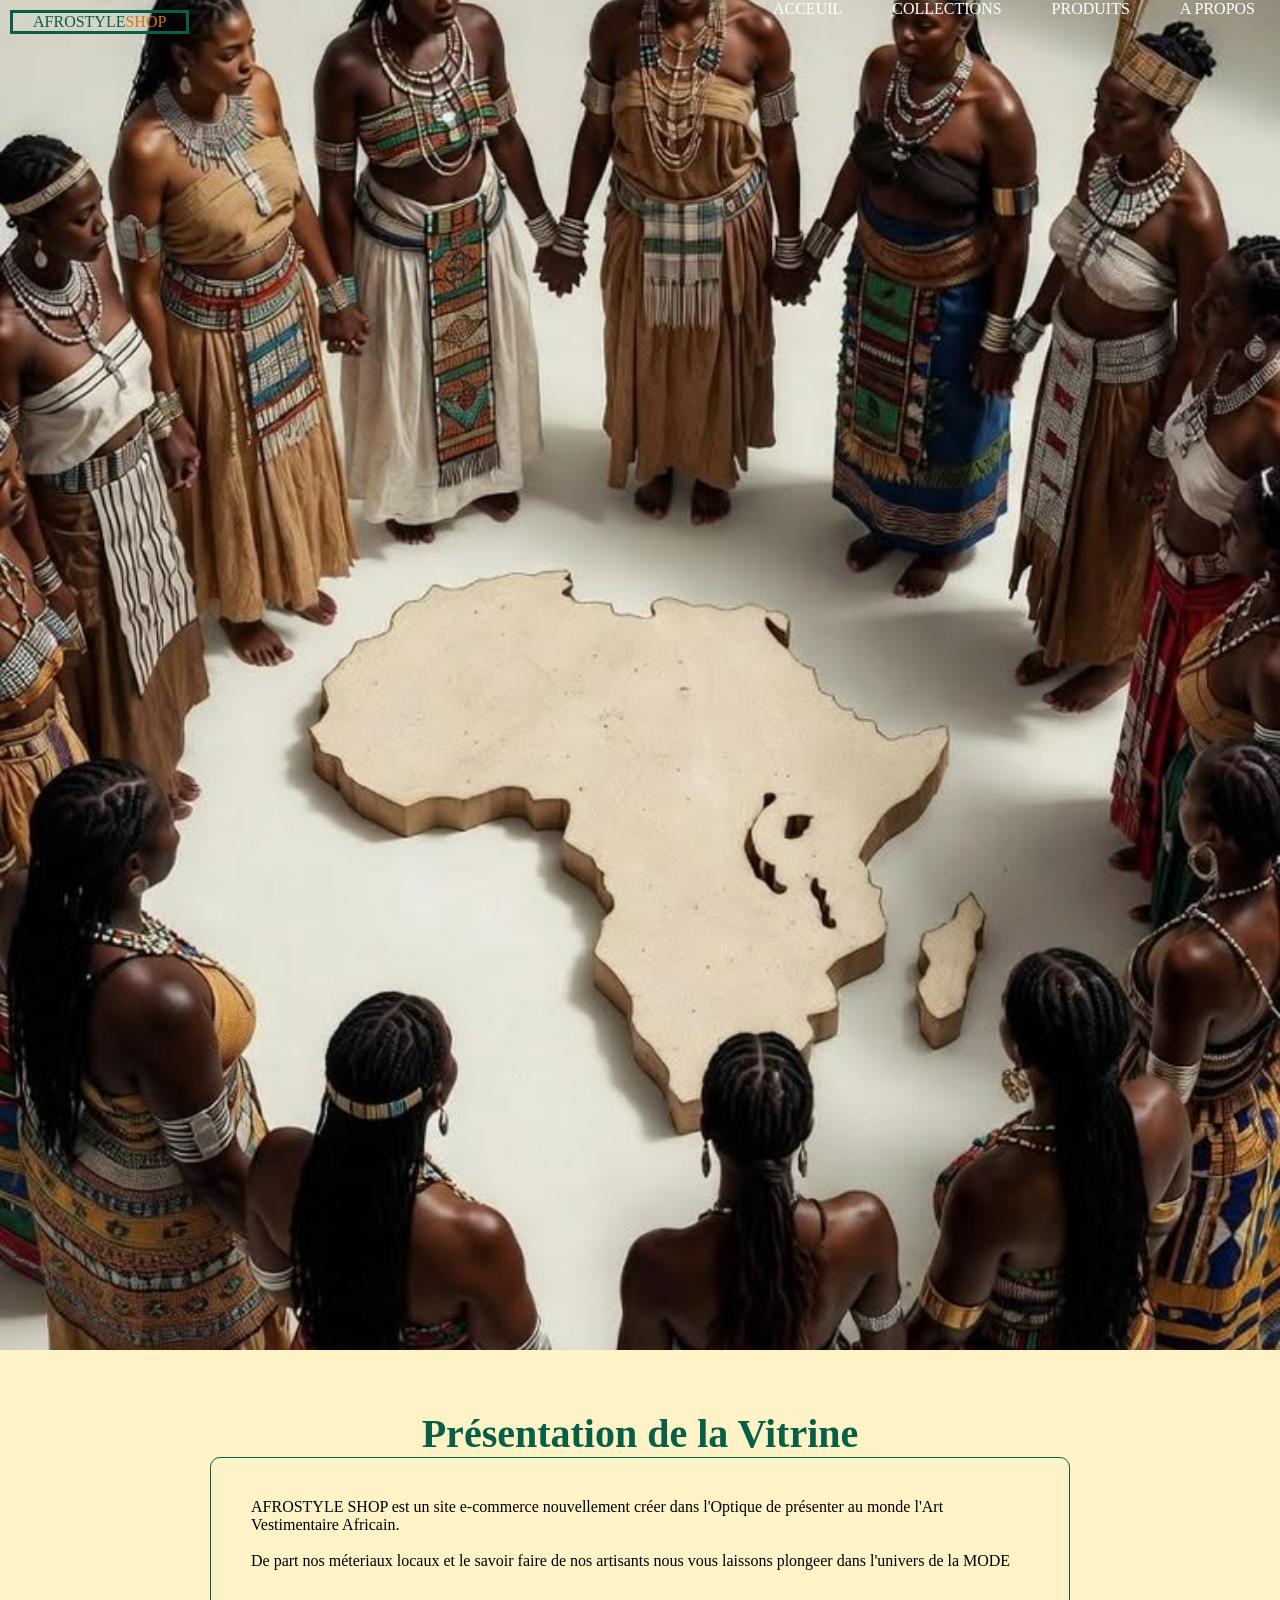
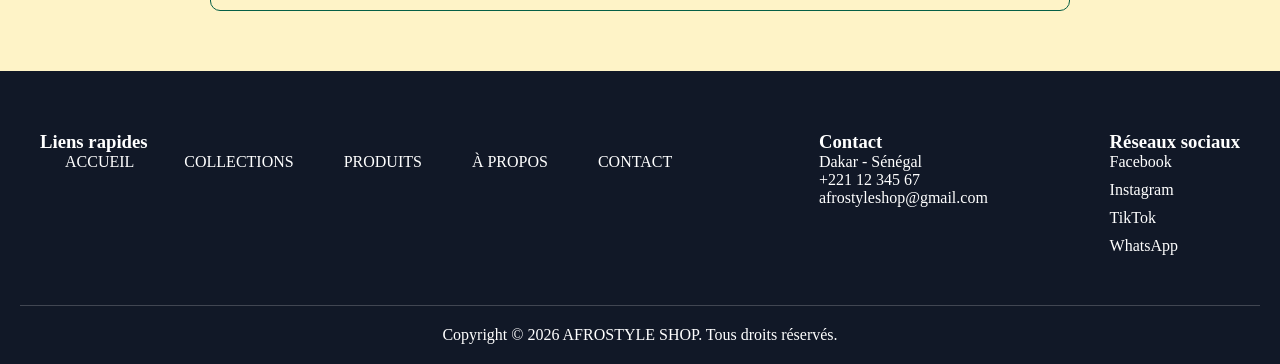
==== about.html @ 5eac34f4 "vvvvv" ====
<!DOCTYPE html>
<html lang="en">
<head>
    <meta charset="UTF-8">
    <meta name="viewport" content="width=device-width, initial-scale=1.0">
    <title>A propos</title>
    <link rel="stylesheet" href="styleabout.css">
</head>
<body>
   <!-- Entête -->
       <header>
        <div class="entete"></div>


        <!-- logo -->
        <div class="logo">
            AFROSTYLE<span> SHOP</span>
        </div>


        <!-- Navigation -->
        <ul>
            <li> <a href="index.html">Acceuil</a></li>
            <li><a href="collections.html">Collections</a></li>
            <li><a href="produits.html">Produits</a></li>
            <li><a href="about.html">A propos</a></li>

        </ul>


    </header> 
    <!-- premiere section -->
    <section>
        <h2 class="titre">Présentation de la Vitrine</h2>
        <div class="rect">
            <div class="avantage">
                <p>AFROSTYLE SHOP est un site e-commerce nouvellement créer dans l'Optique de présenter au monde l'Art
                    Vestimentaire Africain.</p><br>De part nos méteriaux locaux et le savoir faire de nos artisants nous
                vous laissons plongeer dans l'univers de la MODE
            </div>
        </div>

    </section>


 
    <!-- piedsdepage -->

    <footer>

        <div class="pieds-contenu">

         
            <!-- liens -->
            <div class="bloc-pieds">

                <h3>Liens rapides</h3>

                <ul class="liens-pieds">

                    <li><a href="index.html">Accueil</a></li>
                    <li><a href="collections.html">Collections</a></li>
                    <li><a href="produits.html">Produits</a></li>
                    <li><a href="about.html">À propos</a></li>
                    <li><a href="contact.html">Contact</a></li>

                </ul>

            </div>

            <!-- contact -->
            <div class="bloc-pieds">

                <h3>Contact</h3>

                <p>Dakar - Sénégal</p>
                <p>+221 12 345 67</p>
                <p>afrostyleshop@gmail.com</p>

            </div>

            <!-- réseaux -->
            <div class="bloc-pieds">

                <h3>Réseaux sociaux</h3>

                <div class="reseaux">

                    <a href="#">Facebook</a>
                    <a href="#">Instagram</a>
                    <a href="#">TikTok</a>
                    <a href="#">WhatsApp</a>

                </div>

            </div>

        </div>

        <!-- bas -->

        <div class="bas-pieds">

            <p>
                Copyright © 2026 AFROSTYLE SHOP.
                Tous droits réservés.
            </p>

        </div>

    </footer>















</body>
</html>
---- styleabout.css ----
* {
    padding: 0;
    margin: 0;
    box-sizing: border-box;
}

/* ENTEte */
header {
    background-image: url(/images/about.jpg);
    height: 150vh;
    background-size: cover;
    background-position: center;
}

.logo {
    color: #065F46;
    padding: 0 20px;
    border: 3px solid;
    position: absolute;
    top: 10px;
    left: 10px;
    text-transform: uppercase;
    text-decoration: none;
    display: flex;

}

.logo span {
    color: #D97706;

}

ul {
    list-style: none;
    float: right;
    display: flex;

}

ul li a {
    text-decoration: none;
    color: #fff;
    padding: 10px 20px;
    text-transform: uppercase;
    border: 1px traoralwhite;
    margin: 5px;
    font-weight: 100;
    transition: 0.6s ease;
}

ul li a:hover {
    background: #065F46;

}

/* premiere section */
section {
    background-color: #fef3C7;
    padding: 60px 60px;
}

.titre {
    font-size: 40px;
    text-align: center;
    margin: bottom;
    color: #065F46;

}

.rect {
    display: flexbox;

    gap: 20px;
    max-width: 860px;
    margin: 0 auto;
}

.avantage {
    border: #065F46 solid 1px;
    border-radius: 10px;
    padding: 40px 40px;
}


/* piedsdepage */

footer {
    background-color: #111827;
    color: white;
    padding: 60px 20px 20px;
}

.pieds-contenu {
    display: flex;
    justify-content: space-between;
    gap: 40px;
    flex-wrap: wrap;
    max-width: 1200px;
    margin: auto;
}


/* liens */

.liens-pieds {
    list-style: none;
}

.liens-pieds li {
    margin-bottom: 12px;
}

.liens-pieds li a {
    color: white;
    text-decoration: none;
    transition: 0.4s;
}

.liens-pieds li a:hover {
    color: #D97706;
    padding-left: 5px;
}

/* réseaux */

.reseaux {
    display: flex;
    flex-direction: column;
    gap: 10px;
}

.reseaux a {
    color: white;
    text-decoration: none;
    transition: 0.4s;
}

.reseaux a:hover {
    color: #D97706;
}

/* bas des pieds */

.bas-pieds {
    text-align: center;
    margin-top: 50px;
    border-top: 1px solid rgba(255,255,255,0.2);
    padding-top: 20px;
}
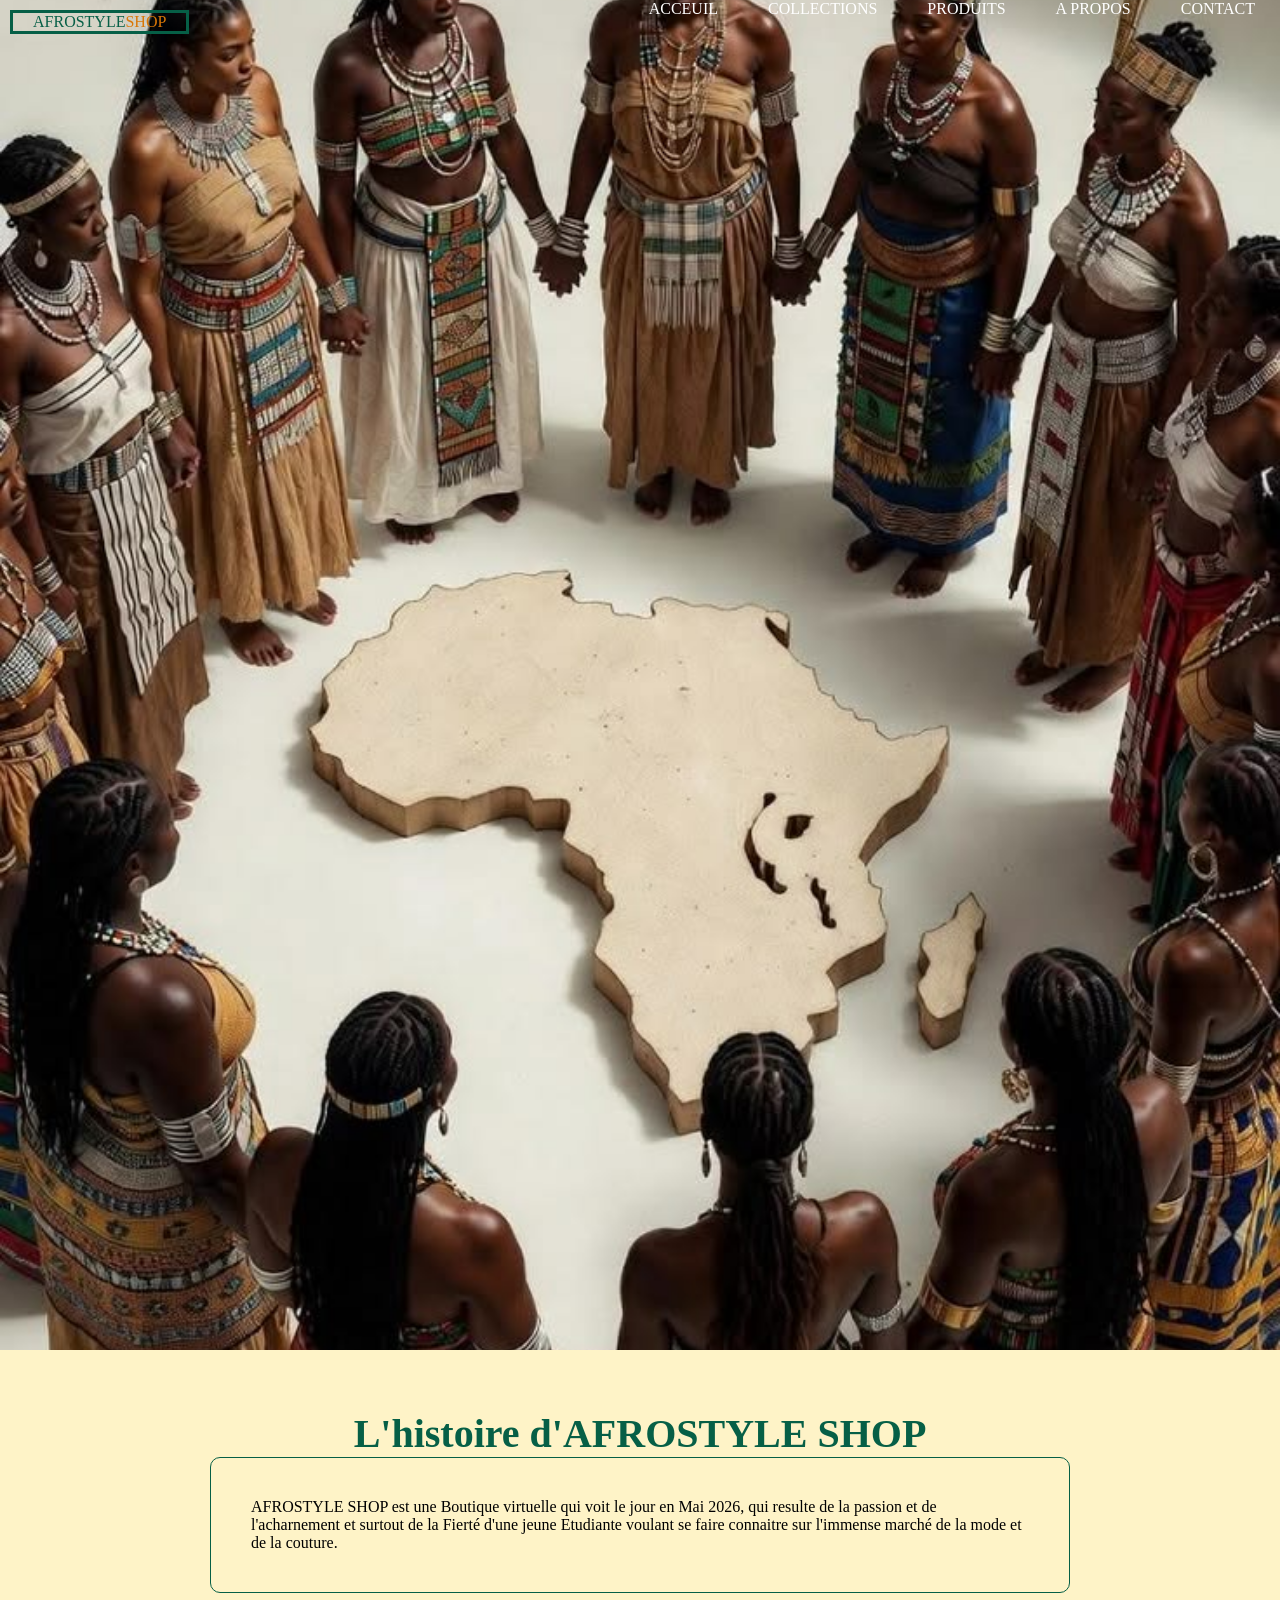
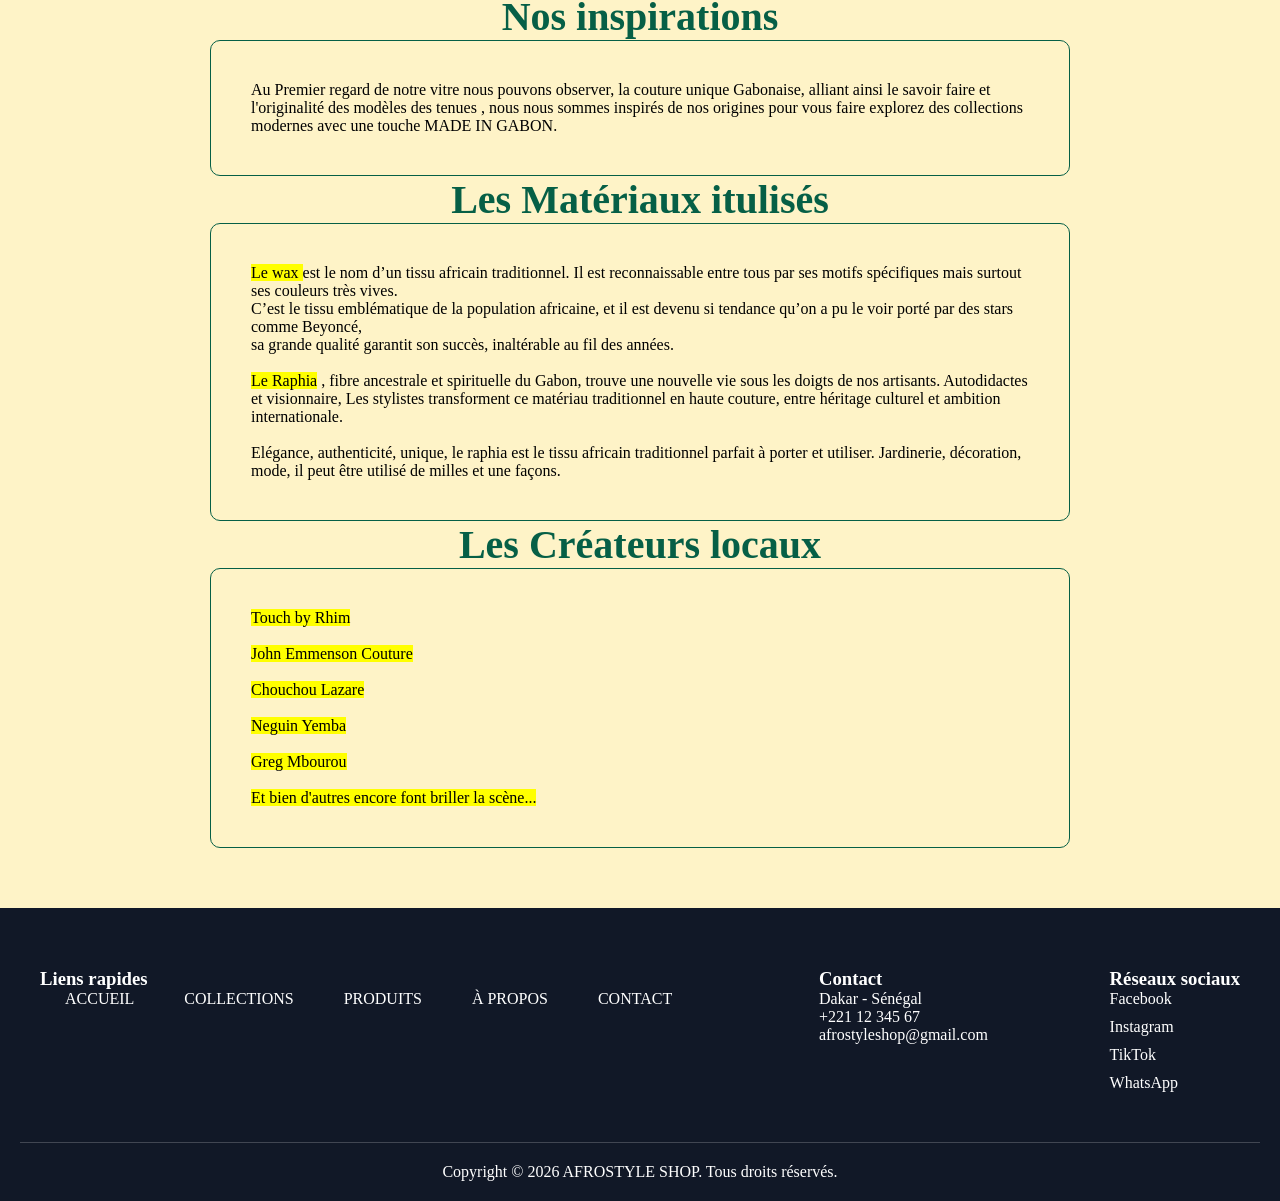
==== commit 1b0f9af1: "Mettre les liens en ligne publiquement sur GitHub" ====
--- a/about.html
+++ b/about.html
@@ -1,14 +1,16 @@
 <!DOCTYPE html>
 <html lang="en">
+
 <head>
     <meta charset="UTF-8">
     <meta name="viewport" content="width=device-width, initial-scale=1.0">
     <title>A propos</title>
     <link rel="stylesheet" href="styleabout.css">
 </head>
+
 <body>
-   <!-- Entête -->
-       <header>
+    <!-- Entête -->
+    <header>
         <div class="entete"></div>
 
 
@@ -24,33 +26,127 @@
             <li><a href="collections.html">Collections</a></li>
             <li><a href="produits.html">Produits</a></li>
             <li><a href="about.html">A propos</a></li>
+            <li><a href="contact.html">Contact</a></li>
 
         </ul>
 
 
-    </header> 
+    </header>
+
+
+
+
+
     <!-- premiere section -->
+
+<!-- L'histoire d'AFROSTYLE SHOP -->
+
     <section>
-        <h2 class="titre">Présentation de la Vitrine</h2>
-        <div class="rect">
-            <div class="avantage">
-                <p>AFROSTYLE SHOP est un site e-commerce nouvellement créer dans l'Optique de présenter au monde l'Art
-                    Vestimentaire Africain.</p><br>De part nos méteriaux locaux et le savoir faire de nos artisants nous
-                vous laissons plongeer dans l'univers de la MODE
-            </div>
-        </div>
+        <h2 class="titre">L'histoire d'AFROSTYLE SHOP</h2>
+        <div class="rect">
+            <div class="avantage">
+                <p>
+                    AFROSTYLE SHOP est une Boutique virtuelle qui voit le jour en Mai 2026, qui resulte de la passion et
+                    de l'acharnement et surtout de la Fierté d'une jeune Etudiante voulant se faire connaitre sur
+                    l'immense marché de la mode et de la couture.
+                </p>
+            </div>
+        </div>
+
+
+<!-- Nos inspirations -->
+
+        <h3 class="titre">
+            Nos inspirations
+        </h3>
+        <div class="rect">
+            <div class="avantage">
+                <p>
+                    Au Premier regard de notre vitre nous pouvons observer, la couture unique Gabonaise, alliant ainsi
+                    le savoir faire et l'originalité des modèles des tenues , nous nous sommes inspirés de nos origines
+                    pour vous faire explorez des collections modernes avec une touche MADE IN GABON.
+                </p>
+            </div>
+        </div>
+
+
+
+
+
+
+         <!-- Les Matériaux itulisés -->
+        <h3 class="titre">
+            Les Matériaux itulisés
+        </h3>
+        <div class="rect">
+            <div class="avantage">
+                <p> <mark> Le wax </mark>est le nom d’un tissu africain traditionnel. Il est reconnaissable entre tous
+                    par ses motifs spécifiques mais surtout ses couleurs très vives.<br>
+                    C’est le tissu emblématique de la population africaine, et il est devenu si tendance qu’on a pu le
+                    voir porté par des stars comme Beyoncé,<br>
+                    sa grande qualité garantit son succès, inaltérable au fil des années.<br><br>
+                    <mark>Le Raphia</mark> , fibre ancestrale et spirituelle du Gabon, trouve une nouvelle vie sous les
+                    doigts de nos artisants. Autodidactes et visionnaire, Les stylistes transforment ce matériau
+                    traditionnel en haute couture, entre héritage culturel et ambition internationale.
+                    <br>
+                    <br>
+                    Elégance, authenticité, unique, le raphia est le tissu africain traditionnel parfait à porter et
+                    utiliser. Jardinerie, décoration, mode, il peut être utilisé de milles et une façons.<br>
+
+                </p>
+            </div>
+        </div>
+
+
+        <!-- Les Créateurs locaux -->
+
+        <h3 class="titre">
+            Les Créateurs locaux
+        </h3>
+        <div class="rect">
+            <div class="avantage">
+                <p> <mark> Touch by Rhim </mark><br><br>
+                    <mark>John Emmenson Couture</mark>
+                    <br>
+                    <br>
+
+                    <mark>Chouchou Lazare</mark>
+                    <br>
+                    <br>
+                    <mark>Neguin Yemba </mark>
+                    <br>
+                    <br>
+
+
+                    <mark>Greg Mbourou</mark> <br>
+                    <br>
+
+                    <mark>Et bien d'autres encore font briller la scène...</mark>
+
+                </p>
+            </div>
+        </div>
+
+
+
+
+
+
+
+
+
 
     </section>
 
 
- 
+
     <!-- piedsdepage -->
 
     <footer>
 
         <div class="pieds-contenu">
 
-         
+
             <!-- liens -->
             <div class="bloc-pieds">
 
@@ -125,4 +221,5 @@
 
 
 </body>
+
 </html>
